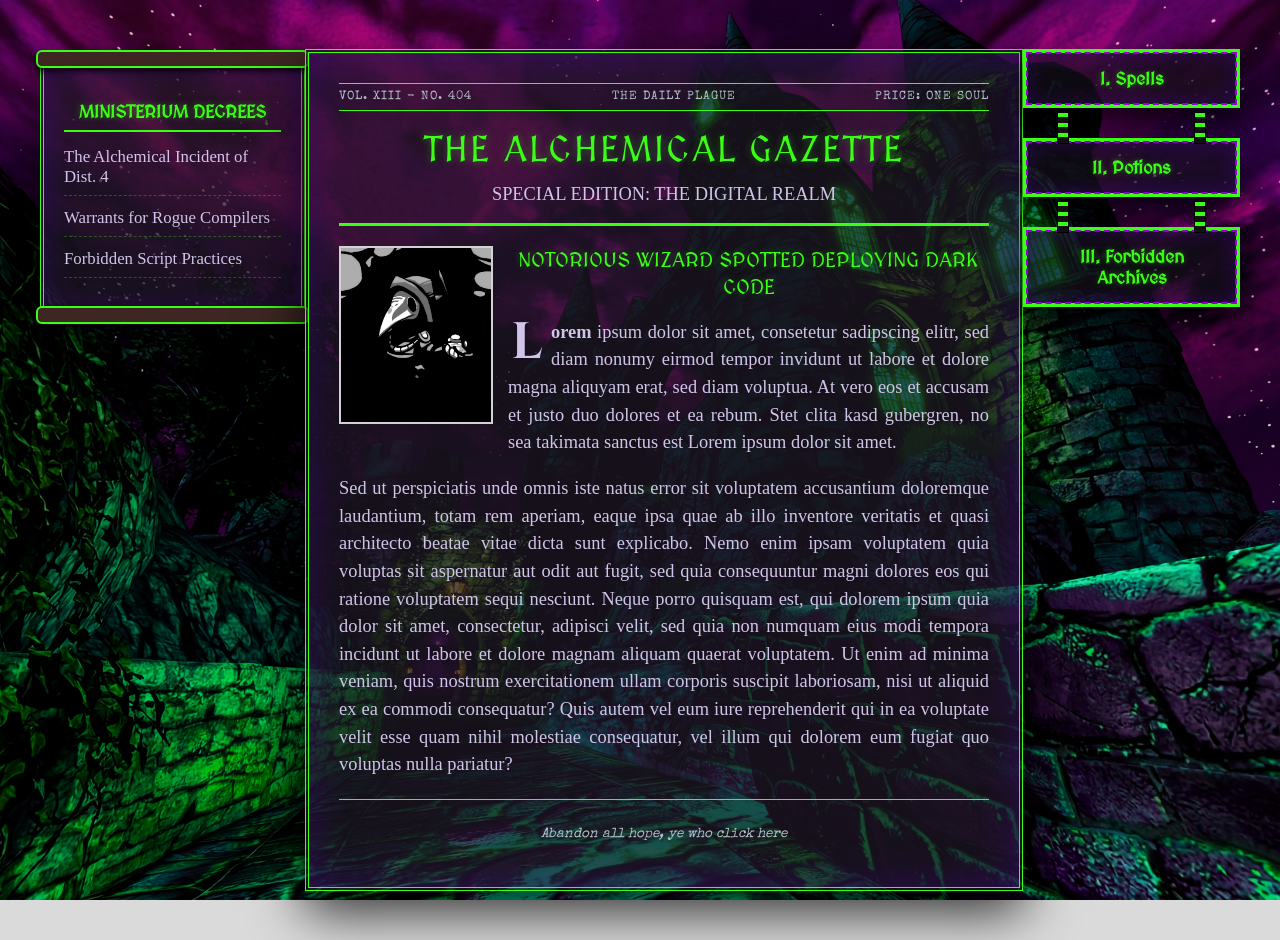
==== index.html @ c4b4befc "Add decree-2 and 3 links" ====
<!DOCTYPE html>
<html>
    <head>
        <meta charset="utf-8">
        <meta name="viewport" content="width=device-width">
        <link rel="preconnect" href="https://fonts.googleapis.com">
        <link rel="preconnect" href="https://fonts.gstatic.com" crossorigin>
        <link href="https://fonts.googleapis.com/css2?family=Cinzel:wght@700&family=IM+Fell+English:ital@0;1&family=MedievalSharp&family=Special+Elite&display=swap" rel="stylesheet">
        <link rel="stylesheet" href="style.css">
        <title>The Alchemical Gazette</title>
    </head>
    <body>
        <div class="site-wrapper">
            <aside class="side-panel left-panel">
                <h3 class="panel-title">Ministerium Decrees</h3>
                <ul class="panel-list">
                    <li><a href="decree-1.html">The Alchemical Incident of Dist. 4</a></li>
                    <li><a href="decree-2.html">Warrants for Rogue Compilers</a></li>
                    <li><a href="decree-3.html">Forbidden Script Practices</a></li>
                </ul>
            </aside>
        <!-- Newspaper box-->
        <main class="newspaper-box">
            <!-- Newspaper header (Masthead) -->
            <header class="news-header">
                <div class="news-meta">
                    <span>VOL. XIII - NO. 404</span>
                    <span>THE DAILY PLAGUE</span>
                    <span>PRICE: ONE SOUL</span>
                </div>
                <h1 class="news-title">The Alchemical Gazette</h1>
                <div class "news-subbanner">
                    <span>SPECIAL EDITION: THE DIGITAL REALM</span>
                </div>
            </header>
            <!-- Article Content-->
            <section class="news-article">
                <img src="assets/pfp.jpg" alt="wizard pfp" class="news-protrait">
                <h2 class="article-headline">NOTORIOUS WIZARD SPOTTED DEPLOYING DARK CODE</h2>
                <p class="lead-paragraph">
                <span class="drop-cap">L</span><strong>orem </strong>ipsum dolor sit amet, consetetur sadipscing elitr, sed diam nonumy eirmod tempor invidunt ut labore et dolore magna aliquyam erat, sed diam voluptua. At vero eos et accusam et justo duo dolores et ea rebum. Stet clita kasd gubergren, no sea takimata sanctus est Lorem ipsum dolor sit amet.
            </p>
            <p>
            Sed ut perspiciatis unde omnis iste natus error sit voluptatem accusantium doloremque laudantium, totam rem aperiam, eaque ipsa quae ab illo inventore veritatis et quasi architecto beatae vitae dicta sunt explicabo. Nemo enim ipsam voluptatem quia voluptas sit aspernatur aut odit aut fugit, sed quia consequuntur magni dolores eos qui ratione voluptatem sequi nesciunt. Neque porro quisquam est, qui dolorem ipsum quia dolor sit amet, consectetur, adipisci velit, sed quia non numquam eius modi tempora incidunt ut labore et dolore magnam aliquam quaerat voluptatem. Ut enim ad minima veniam, quis nostrum exercitationem ullam corporis suscipit laboriosam, nisi ut aliquid ex ea commodi consequatur? Quis autem vel eum iure reprehenderit qui in ea voluptate velit esse quam nihil molestiae consequatur, vel illum qui dolorem eum fugiat quo voluptas nulla pariatur?</p>
            </section>
            <!--Footer-->

            <footer class="news-footer">
                <p><em>Abandon all hope, ye who click here</em></p>
            </footer>
        </main>

        <div class="right-tower">
            <aside class="chain-box spell-box">
                <h4 class="plaque-title"><a href="#">I. Spells</a></h4>
                <!--<p class="plaque-sub">Frontend Runes</p>-->
            </aside>
            <aside class="chain-box potion-box">
                <h4 class="plaque-title"><a href="#">II. Potions</a></h4>
               <!-- <p class="plaque-sub">(Tools and Arch)</p>-->
            </aside>
            <aside class="chain-box archive-box">
                <h4 class="plaque-title"><a href="#">III. Forbidden Archives</a></h4>
            </aside>
        </div>
        </div>
         
    </body>
</html>
---- style.css ----
body{
    background-image: url('assets/index-bg.png');
    background-size:cover;
    background-position:center;
    background-repeat:no-repeat;
    background-attachment:fixed;

    background-blend-mode:multiply;
    background-color:rgba(10,5,15,0.15);

    margin:0;
    min-height:100vh;
    display:flex;
    justify-content:center;
    align-items:center;
    padding:20px;
}

.newspaper-box{
    background-color: rgba(30,24,36,0.70);
    color:#d1c4e9;
    font-family:"IM Fell English", serif;
    font-size:1.15rem;
    line-height:1.5;
    max-width: 650px;
    width:100%;
    padding:30px;
    border:4px double #39ff14;
    box-shadow:0 20px 50px rgba(0,0,0,0.8),
                inset 0 0 40px rgba(94,0,211,0.3);
    position:relative;
}

.news-header{
    text-align: center;
    border-bottom: 3px solid #39ff14;
    padding-bottom: 15px;
    margin-bottom:20px;
}

.news-meta{
    display:flex;
    justify-content:space-between;
    font-family: 'Special Elite', monospace;
    font-size: 0.75rem;
    letter-spacing:1px;
    border-bottom: 1px solid #39ff14;
    border-top: 1px solid #39ff14;
    padding: 4px 0;
    margin-bottom: 10px;
    color:#b0bec5;

}
.news-title{
    font-family: 'MedievalSharp', cursive;
    font-size: 2.3rem;
    font-weight:normal;
    text-transform:uppercase;
    letter-spacing:2px;
    margin:10px 0 5px 0;
    color:#39ff14;
    text-shadow:0 0 8px rgba(57, 255, 20, 0.4);
}

.news-subbanner{
    font-family: 'Special Elite', monospace;
    font-size: 0.85rem;
    text-transform:uppercase;
    letter-spacing:2px;
    background:#9400d3;
    color:#ffffff;
    padding:4px;
    margin-top:10px;
}

.article-headline{
    font-family:"MedievalSharp", cursive;
    font-size:1.3rem;
    text-align:center;
    font-weight:normal;
    line-height:1.3;
    margin-bottom:15px;
    color:#39ff14;
    text-shadow:0 0 8px rgba(57,255,20,0.3)
}

.news-article p{
    font-family:"IM Fell English", serif;
    font-size:1.15rem;
    margin-bottom:12px;
    text-align:justify; 
    color:#d1c4e9;
}

.drop-cap{
    float:left;
    font-family:"Cinzel",serif;
    font-size:3.2rem;
    line-height:0.8;
    padding-top:4px;
    padding-right:8px;
    padding-left:3px;
    font-weight:bold;
}

.news-footer{
    text-align: center;
    border-top:1px solid #39ff14;
    margin-top:20px;
    padding-top:10px;
    font-family:"Special Elite", monospace;
    font-size:0.85rem;
    color:#b0bec5
}

.news-protrait{
    float:left;
    width:150px;
    height:auto;
    border:2px solid #39ff14;
    margin-right:15px;
    margin-bottom:10px;
    filter: grayscale(100%) contrast(120%);
}



.side-panel{
    background-color: rgba(30,24,36,0.70);
    color:#d1c4e9;
    font-family: "IM Fell English", serif;
    padding:20px;
    width:260px;
    border:4px double #39ff14;
    box-shadow:0 20px 50px rgba(0,0,0,0.8),
                inset 0 0 30px rgba(94,0,211,0.3);
    position:relative;
    border-top:none;
    border-bottom:none;
    margin-top:15px;
    margin-bottom:15px;

}
.side-panel::before,
.side-panel::after{
    content:'';
    position:absolute;
    left:-8px;
    right:-8px;
    height:14px;
    background: #3e2723;
    border:2px solid #39ff14;
    border-radius:6px;
    box-shadow:0 3px 6px rgba(0,0,0,0.9);
}
.side-panel::before{
    top:-14px;
}
.side-panel::after{
    bottom:-14px;
}
.side-panel .panel-title{
    font-family: "MedievalSharp", cursive;
    color:#39ff14;
    font-size:1.1rem;
    text-align:center;
    border-bottom:2px solid #39ff14;
    padding-bottom:8px;
    margin-bottom:15px;
    text-shadow:0 0 6px rgba(57, 255, 20, 0.4);
    text-transform:uppercase;
}
.side-panel .panel-list{
    list-style:none;
    padding:0;
    margin:0;
}
.side-panel .panel-list li{
    margin-bottom:12px;
    border-bottom:1px dashed rgba(57,255,20,0.3);
    padding-bottom:8px;
}
.side-panel .panel-list li a{
    color:#d1c4e9;
    text-decoration:none;
    font-size:1.05rem;
    transition:color 0.2s, text-shadow 0.2s;
}
.side-panel .panel-list li a:hover{
    color:#39ff14;
    text-shadow:0 0 6px rgba(57,255,20,0.6);
}

.site-wrapper{
    display:flex;
    justify-content:space-between;
    align-items:flex-start;
    max-width:1450px;
    width:100%;
    margin:0 auto;
    padding:0 20px
}

.right-tower {
    display: flex;
    flex-direction: column;
    gap: 30px; 
    width: 260px;
}

.chain-box {
    background-color: rgba(20, 15, 25, 0.70);
    color: #d1c4e9;
    font-family: 'IM Fell English', serif;
    padding: 15px 20px;
    border: 4px solid #39ff14;
    outline: 2px dashed #9400d3;
    outline-offset: -5px;
    box-shadow: 0 15px 35px rgba(0, 0, 0, 0.8),
                inset 0 0 20px rgba(94, 0, 211, 0.3);
    position: relative;
    text-align: center;
}

.chain-box .plaque-title {
    font-family: 'MedievalSharp', cursive;
    font-size: 1.1rem;
    margin: 0;
    text-shadow: 0 0 6px rgba(57, 255, 20, 0.4);
}

.chain-box .plaque-title a {
    color: #39ff14;
    text-decoration: none;
    transition: color 0.2s, text-shadow 0.2s;
}

.chain-box .plaque-title a:hover {
    color: #ffffff;
    text-shadow: 0 0 8px rgba(57, 255, 20, 0.8);
}

.chain-box .plaque-sub {
    font-family: 'Special Elite', monospace;
    font-size: 0.75rem;
    color: #b0bec5;
    margin: 5px 0 0 0;
}

.potion-box::before,
.archive-box::before {
    content: '';
    position: absolute;
    top: -30px; 
    left: 30px;
    width: 10px;
    height: 30px;
    background: repeating-linear-gradient(
        0deg,
        #111,
        #111 6px,
        #39ff14 6px,
        #39ff14 10px
    );
    border: 1px solid #000;
}

.potion-box::after,
.archive-box::after {
    content: '';
    position: absolute;
    top: -30px;
    right: 30px;
    width: 10px;
    height: 30px;
    background: repeating-linear-gradient(
        0deg,
        #111,
        #111 6px,
        #39ff14 6px,
        #39ff14 10px
    );
    border: 1px solid #000;
}

/* --- THE DECREE BOX (Sub-page Center Document) --- */
.decree-box {
    background-color: rgba(30, 24, 36, 0.85); /* Matches your transparent dark purple theme */
    color: #d1c4e9;
    font-family: 'IM Fell English', serif;
    padding: 30px;
    width: 550px; /* Same width as your main newspaper for consistency */
    border: 4px double #39ff14;
    box-shadow: 0 20px 50px rgba(0, 0, 0, 0.8),
                inset 0 0 40px rgba(94, 0, 211, 0.3);
    position: relative;
    margin-top: 15px;
}

.ministerium-title {
    font-family: 'Almendra',cursive;
    color: #39ff14;
    font-size: 2.2rem; /* Made it much larger and more commanding */
    letter-spacing: 2px;
    margin: 0;
    text-transform: none; /* Blackletter looks best with natural case */
}

/* Decree Header Styling */
.decree-header {
    text-align: center;
    border-bottom: 2px solid #39ff14;
    padding-bottom: 15px;
    margin-bottom: 20px;
}

.decree-header h2 {
    font-family: 'MedievalSharp', cursive;
    color: #39ff14;
    font-size: 1.5rem;
    margin: 0;
    text-shadow: 0 0 8px rgba(57, 255, 20, 0.5);
}

.decree-stamp {
    font-family: 'Special Elite', monospace;
    font-size: 0.75rem;
    color: #ff3333; /* A sharp warning red or purple accent for official stamps */
    letter-spacing: 2px;
    display: block;
    margin-top: 5px;
}

/* Decree Headline and Text */
.decree-box .article-headline {
    font-family: 'MedievalSharp', cursive;
    font-size: 1.25rem;
    color: #d1c4e9;
    text-align: center;
    margin-bottom: 20px;
}

.decree-box .news-article p {
    font-size: 1.1rem;
    line-height: 1.6;
    margin-bottom: 15px;
    text-indent: 20px;
}

.decree-box .news-footer {
    text-align: center;
    border-top: 1px dashed rgba(57, 255, 20, 0.4);
    margin-top: 30px;
    padding-top: 15px;
    font-family: 'Special Elite', monospace;
    font-size: 0.8rem;
    color: #39ff14;
}

/* --- RETURN BUTTON STYLING (Right Flank) --- */
.return-box {
    background-color: rgba(20, 15, 25, 0.85);
    border: 4px solid #39ff14;
    outline: 2px dashed #9400d3;
    outline-offset: -5px;
    text-align: center;
    padding: 20px;
    transition: transform 0.2s;
}

.return-box:hover {
    transform: scale(1.02);
}
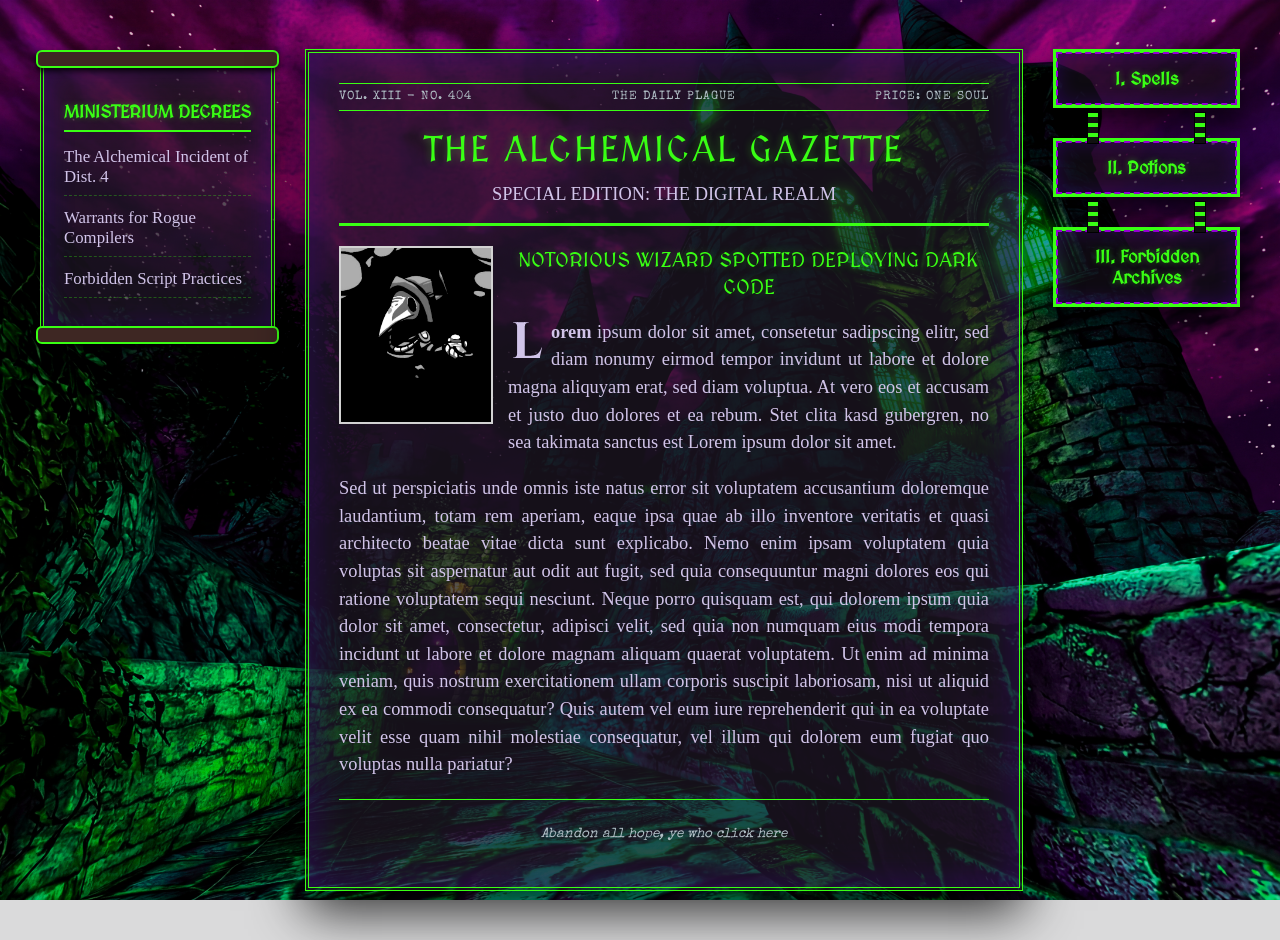
==== commit a545f3f8: "Add spell.html link" ====
--- a/index.html
+++ b/index.html
@@ -52,7 +52,7 @@
 
         <div class="right-tower">
             <aside class="chain-box spell-box">
-                <h4 class="plaque-title"><a href="#">I. Spells</a></h4>
+                <h4 class="plaque-title"><a href="spell.html">I. Spells</a></h4>
                 <!--<p class="plaque-sub">Frontend Runes</p>-->
             </aside>
             <aside class="chain-box potion-box">
--- a/style.css
+++ b/style.css
@@ -195,6 +195,7 @@
     display:flex;
     justify-content:space-between;
     align-items:flex-start;
+    gap:30px;
     max-width:1450px;
     width:100%;
     margin:0 auto;
@@ -298,7 +299,7 @@
 }
 
 .ministerium-title {
-    font-family: 'Almendra',cursive;
+    font-family: 'Almendra Display',cursive;
     color: #39ff14;
     font-size: 2.2rem; /* Made it much larger and more commanding */
     letter-spacing: 2px;
@@ -359,7 +360,7 @@
 
 /* --- RETURN BUTTON STYLING (Right Flank) --- */
 .return-box {
-    background-color: rgba(20, 15, 25, 0.85);
+    background-color: rgba(20, 15, 25, 0.70);
     border: 4px solid #39ff14;
     outline: 2px dashed #9400d3;
     outline-offset: -5px;
@@ -371,3 +372,106 @@
 .return-box:hover {
     transform: scale(1.02);
 }
+/* --- THE GRIMOIRE BOX (Personal Diary Center Document) --- */
+.grimoire-box {
+    background-color: rgba(25, 20, 30, 0.70); /* A slightly deeper, intimate diary tone */
+    color: #d1c4e9;
+    font-family: 'IM Fell English', serif;
+    padding: 30px;
+    width: 550px;
+    border: 4px solid #9400d3; /* Purple-dominant border to distinguish from government decrees */
+    outline: 2px solid #39ff14;
+    outline-offset: -5px;
+    box-shadow: 0 20px 50px rgba(0, 0, 0, 0.8),
+                inset 0 0 40px rgba(57, 255, 20, 0.15);
+    position: relative;
+    margin-top: 0;
+}
+
+/* Grimoire Header */
+.grimoire-header {
+    text-align: center;
+    border-bottom: 2px dashed #9400d3;
+    padding-bottom: 15px;
+    margin-bottom: 20px;
+}
+
+.grimoire-tag {
+    font-family: 'Special Elite', monospace;
+    font-size: 0.75rem;
+    color: #39ff14;
+    letter-spacing: 2px;
+    display: block;
+    margin-bottom: 5px;
+}
+
+.grimoire-header h2 {
+    font-family: 'MedievalSharp', cursive;
+    color: #d1c4e9;
+    font-size: 1.6rem;
+    margin: 0;
+    text-shadow: 0 0 8px rgba(148, 0, 211, 0.6);
+}
+
+/* Grimoire Body Text (First person diary style) */
+.grimoire-box .news-article p {
+    font-size: 1.1rem;
+    line-height: 1.6;
+    margin-bottom: 15px;
+    text-indent: 20px;
+}
+
+.grimoire-box .news-footer {
+    text-align: center;
+    border-top: 1px dashed rgba(148, 0, 211, 0.4);
+    margin-top: 30px;
+    padding-top: 15px;
+    font-family: 'Special Elite', monospace;
+    font-size: 0.8rem;
+    color: #d1c4e9;
+}
+
+/* --- GRIMOIRE PAGE NAVIGATION (Prev / Next) --- */
+.grimoire-pagination {
+    display: grid;
+    grid-template-columns: 1fr auto 1fr;
+    justify-content: space-between;
+    align-items: center;
+    margin-top: 30px;
+    padding-top: 15px;
+    border-top: 1px dashed rgba(148, 0, 211, 0.4);
+}
+
+.page-btn {
+    font-family: 'Special Elite', monospace;
+    font-size: 0.85rem;
+    color: #39ff14;
+    background-color: rgba(15, 12, 20, 0.5);
+    border: 2px solid #9400d3;
+    padding: 8px 14px;
+    text-decoration: none;
+    letter-spacing: 1px;
+    transition: all 0.2s ease;
+}
+
+.page-btn:hover {
+    background-color: rgba(57, 255, 20, 0.15);
+    border-color: #39ff14;
+    box-shadow: 0 0 10px rgba(57, 255, 20, 0.4);
+    color: #ffffff;
+
+}
+
+.page-btn.prev-btn{
+    justify-self:start;
+}
+.page-btn.next-btn{
+    justify-self:end;
+}
+.page-indicator {
+    font-family: 'Special Elite', monospace;
+    font-size: 0.8rem;
+    color: #39ff14;
+    letter-spacing: 2px;
+    grid-column:2;
+}
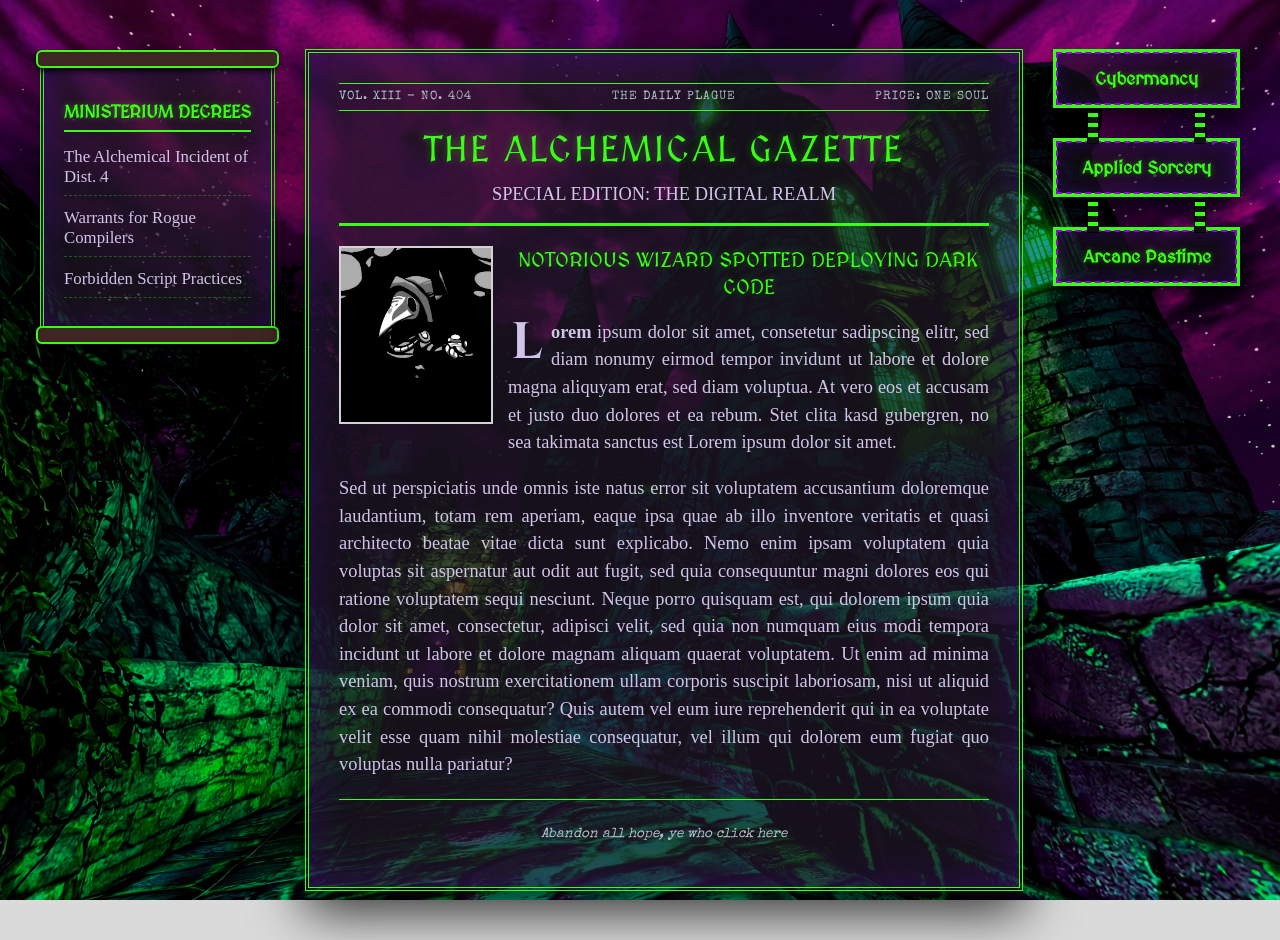
==== commit 69c9b33c: "Edit right tab names" ====
--- a/index.html
+++ b/index.html
@@ -52,15 +52,15 @@
 
         <div class="right-tower">
             <aside class="chain-box spell-box">
-                <h4 class="plaque-title"><a href="spell.html">I. Spells</a></h4>
+                <h4 class="plaque-title"><a href="spell.html">Cybermancy</a></h4>
                 <!--<p class="plaque-sub">Frontend Runes</p>-->
             </aside>
             <aside class="chain-box potion-box">
-                <h4 class="plaque-title"><a href="#">II. Potions</a></h4>
+                <h4 class="plaque-title"><a href="#">Applied Sorcery</a></h4>
                <!-- <p class="plaque-sub">(Tools and Arch)</p>-->
             </aside>
             <aside class="chain-box archive-box">
-                <h4 class="plaque-title"><a href="#">III. Forbidden Archives</a></h4>
+                <h4 class="plaque-title"><a href="#">Arcane Pastime</a></h4>
             </aside>
         </div>
         </div>
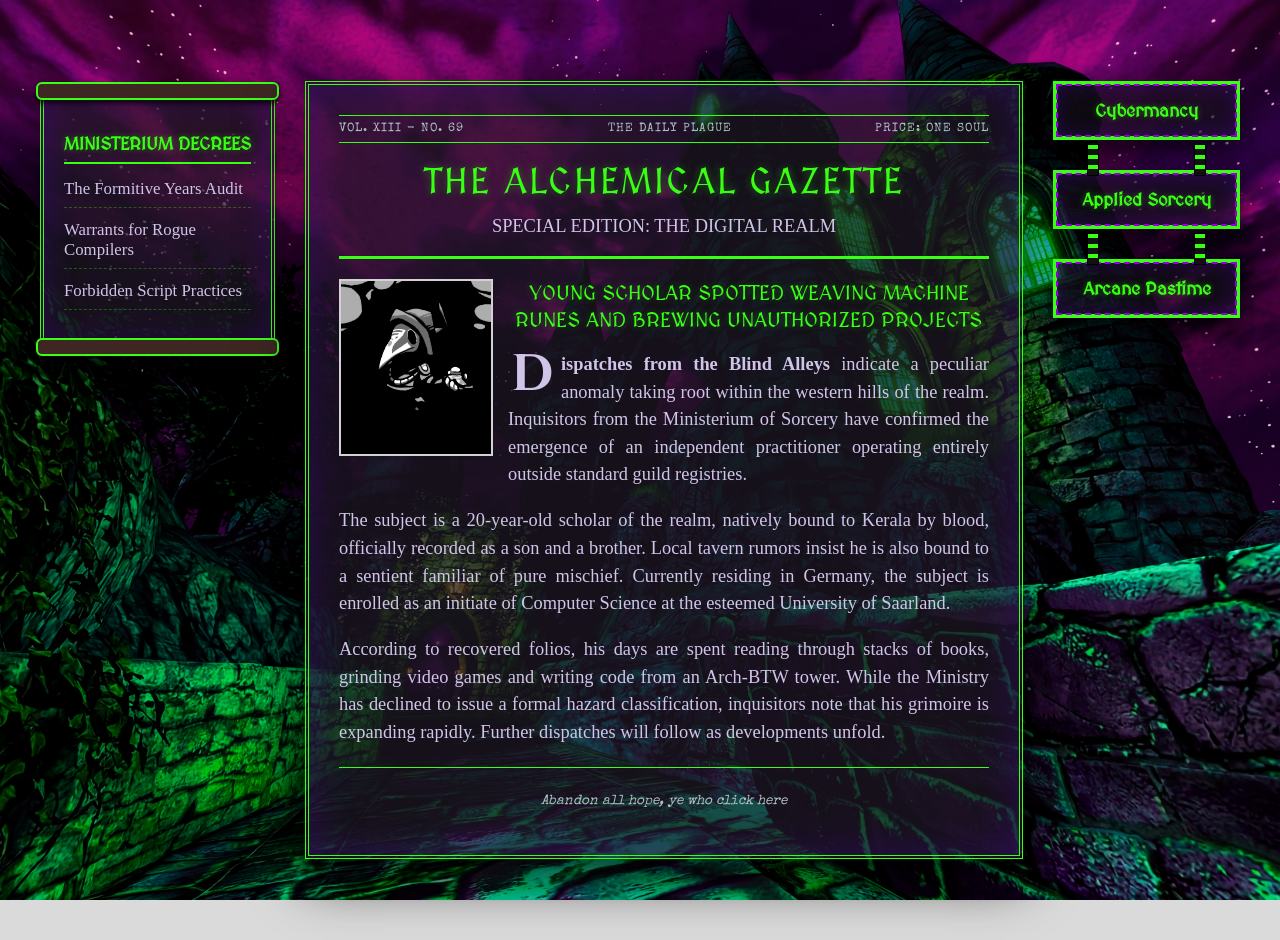
==== commit 6dc16b93: "Edit content" ====
--- a/index.html
+++ b/index.html
@@ -14,9 +14,9 @@
             <aside class="side-panel left-panel">
                 <h3 class="panel-title">Ministerium Decrees</h3>
                 <ul class="panel-list">
-                    <li><a href="decree-1.html">The Alchemical Incident of Dist. 4</a></li>
-                    <li><a href="decree-2.html">Warrants for Rogue Compilers</a></li>
-                    <li><a href="decree-3.html">Forbidden Script Practices</a></li>
+                    <li><a href="decree/decree-1.html">The Formitive Years Audit</a></li>
+                    <li><a href="decree/decree-2.html">Warrants for Rogue Compilers</a></li>
+                    <li><a href="decree/decree-3.html">Forbidden Script Practices</a></li>
                 </ul>
             </aside>
         <!-- Newspaper box-->
@@ -24,7 +24,7 @@
             <!-- Newspaper header (Masthead) -->
             <header class="news-header">
                 <div class="news-meta">
-                    <span>VOL. XIII - NO. 404</span>
+                    <span>VOL. XIII - NO. 69</span>
                     <span>THE DAILY PLAGUE</span>
                     <span>PRICE: ONE SOUL</span>
                 </div>
@@ -36,12 +36,12 @@
             <!-- Article Content-->
             <section class="news-article">
                 <img src="assets/pfp.jpg" alt="wizard pfp" class="news-protrait">
-                <h2 class="article-headline">NOTORIOUS WIZARD SPOTTED DEPLOYING DARK CODE</h2>
+                <h2 class="article-headline">YOUNG SCHOLAR SPOTTED WEAVING MACHINE RUNES AND BREWING UNAUTHORIZED PROJECTS</h2>
                 <p class="lead-paragraph">
-                <span class="drop-cap">L</span><strong>orem </strong>ipsum dolor sit amet, consetetur sadipscing elitr, sed diam nonumy eirmod tempor invidunt ut labore et dolore magna aliquyam erat, sed diam voluptua. At vero eos et accusam et justo duo dolores et ea rebum. Stet clita kasd gubergren, no sea takimata sanctus est Lorem ipsum dolor sit amet.
-            </p>
-            <p>
-            Sed ut perspiciatis unde omnis iste natus error sit voluptatem accusantium doloremque laudantium, totam rem aperiam, eaque ipsa quae ab illo inventore veritatis et quasi architecto beatae vitae dicta sunt explicabo. Nemo enim ipsam voluptatem quia voluptas sit aspernatur aut odit aut fugit, sed quia consequuntur magni dolores eos qui ratione voluptatem sequi nesciunt. Neque porro quisquam est, qui dolorem ipsum quia dolor sit amet, consectetur, adipisci velit, sed quia non numquam eius modi tempora incidunt ut labore et dolore magnam aliquam quaerat voluptatem. Ut enim ad minima veniam, quis nostrum exercitationem ullam corporis suscipit laboriosam, nisi ut aliquid ex ea commodi consequatur? Quis autem vel eum iure reprehenderit qui in ea voluptate velit esse quam nihil molestiae consequatur, vel illum qui dolorem eum fugiat quo voluptas nulla pariatur?</p>
+                <span class="drop-cap">D</span><strong>ispatches from the Blind Alleys</strong> indicate a peculiar anomaly taking root within the western hills of the realm. Inquisitors from the Ministerium of Sorcery have confirmed the emergence of an independent practitioner operating entirely outside standard guild registries.</p>
+                <p>The subject is a 20-year-old scholar of the realm, natively bound to Kerala by blood, officially recorded as a son and a brother. Local tavern rumors insist he is also bound to a sentient familiar of pure mischief. Currently residing in Germany, the subject is enrolled as an initiate of Computer Science at the esteemed University of Saarland.</p>
+
+                <p>According to recovered folios, his days are spent reading through stacks of books, grinding video games and writing code from an Arch-BTW tower. While the Ministry has declined to issue a formal hazard classification, inquisitors note that his grimoire is expanding rapidly. Further dispatches will follow as developments unfold.</p>
             </section>
             <!--Footer-->
 
@@ -52,15 +52,15 @@
 
         <div class="right-tower">
             <aside class="chain-box spell-box">
-                <h4 class="plaque-title"><a href="spell.html">Cybermancy</a></h4>
+                <h4 class="plaque-title"><a href="cybermancy/cybermancy-1.html">Cybermancy</a></h4>
                 <!--<p class="plaque-sub">Frontend Runes</p>-->
             </aside>
             <aside class="chain-box potion-box">
-                <h4 class="plaque-title"><a href="#">Applied Sorcery</a></h4>
+                <h4 class="plaque-title"><a href="applied-sorcery/applied-sorcery-1.html">Applied Sorcery</a></h4>
                <!-- <p class="plaque-sub">(Tools and Arch)</p>-->
             </aside>
             <aside class="chain-box archive-box">
-                <h4 class="plaque-title"><a href="#">Arcane Pastime</a></h4>
+                <h4 class="plaque-title"><a href="arcane-pastime/arcane-pastime-1.html">Arcane Pastime</a></h4>
             </aside>
         </div>
         </div>
--- a/style.css
+++ b/style.css
@@ -475,3 +475,11 @@
     letter-spacing: 2px;
     grid-column:2;
 }
+
+/* --- UNIVERSAL DECREE BACKGROUND --- */
+body.decree-body {
+    background-image: url('assets/decree-bg.png'); /* Swap with your actual image path */
+    background-size: cover;
+    background-position: center;
+    background-attachment: fixed;
+}
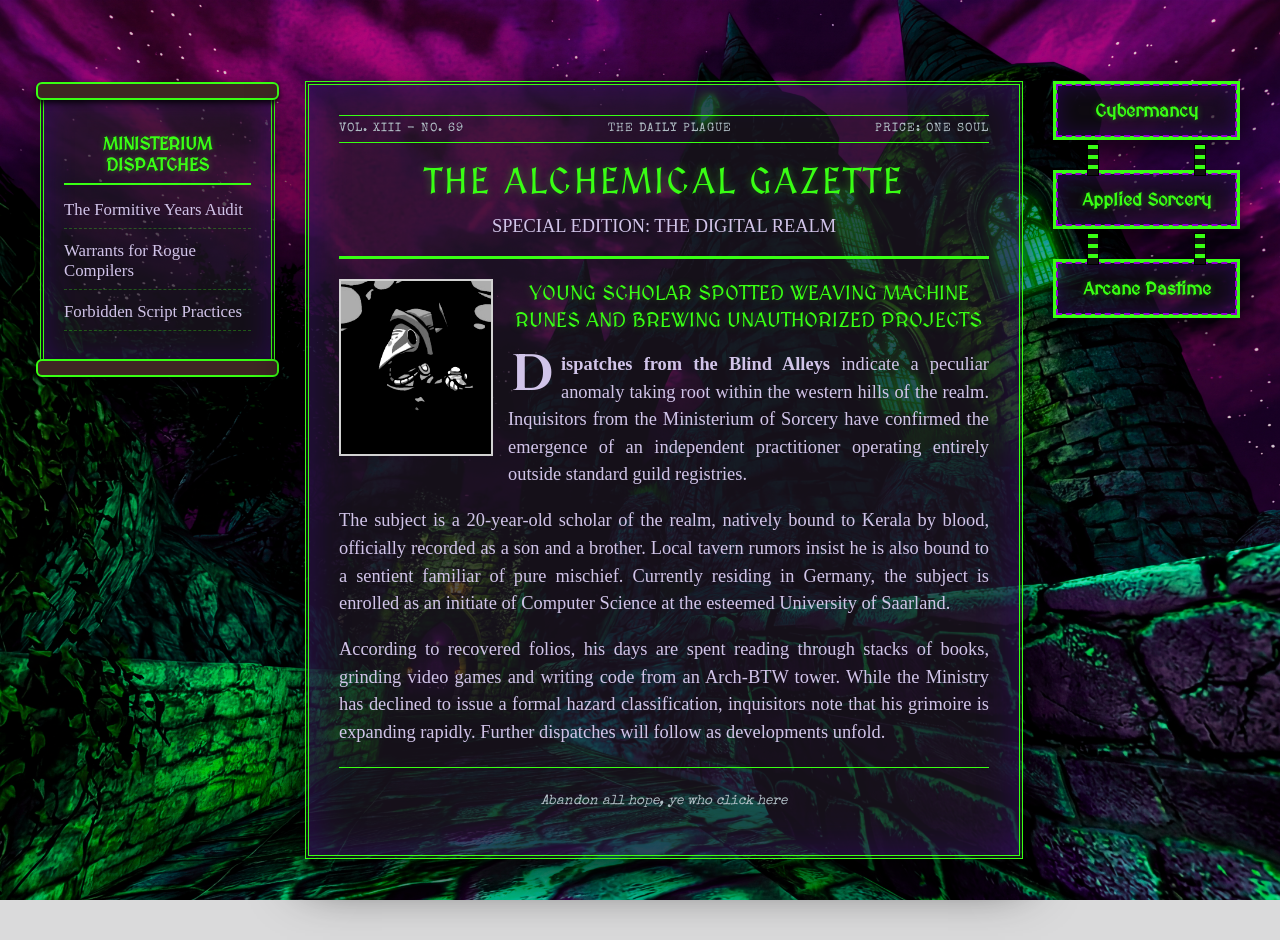
==== commit ebcc3c0e: "Edit Decrees to Dispatches" ====
--- a/index.html
+++ b/index.html
@@ -12,7 +12,7 @@
     <body>
         <div class="site-wrapper">
             <aside class="side-panel left-panel">
-                <h3 class="panel-title">Ministerium Decrees</h3>
+                <h3 class="panel-title">Ministerium Dispatches</h3>
                 <ul class="panel-list">
                     <li><a href="decree/decree-1.html">The Formitive Years Audit</a></li>
                     <li><a href="decree/decree-2.html">Warrants for Rogue Compilers</a></li>
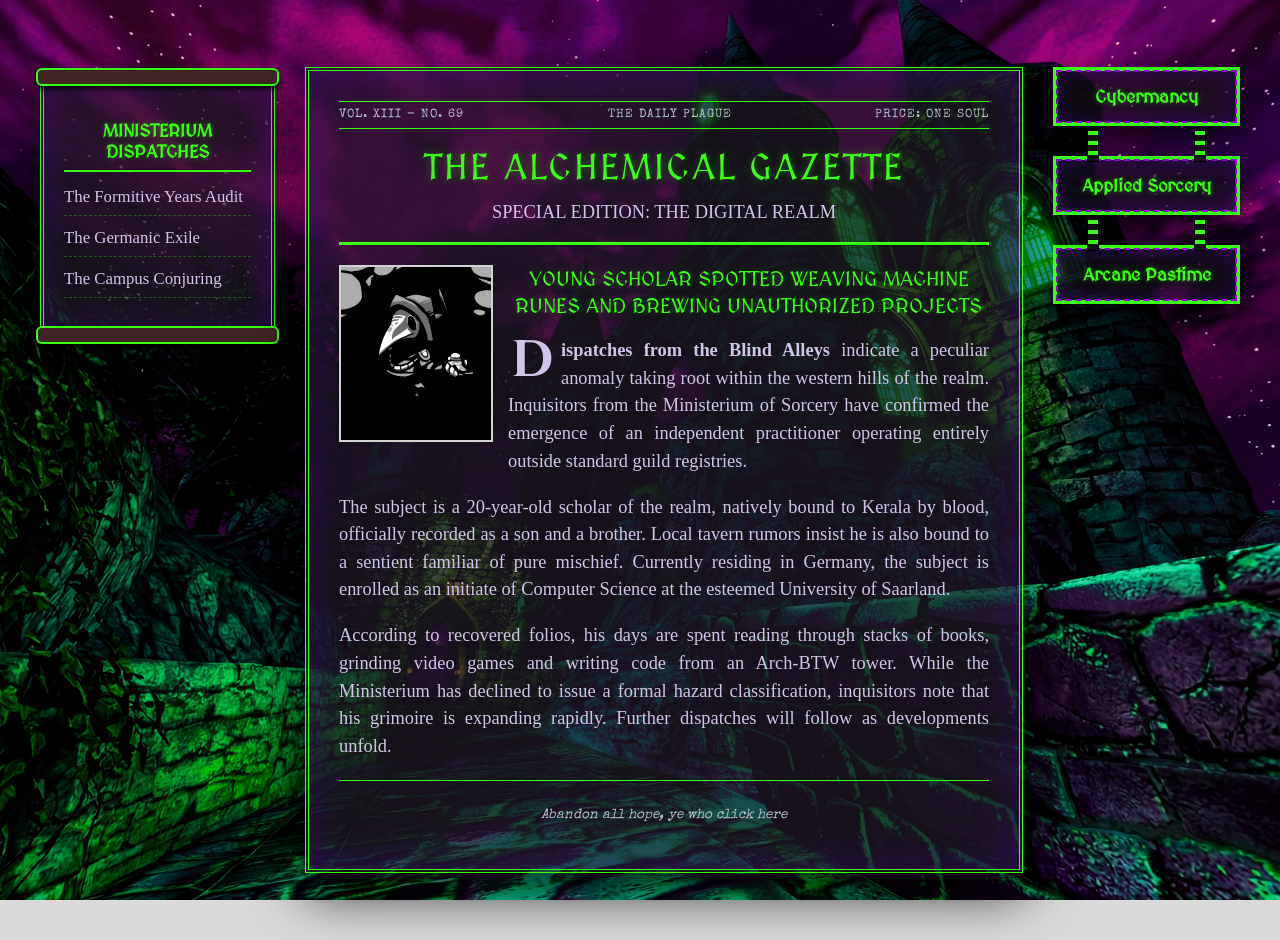
==== commit 1996a151: "Replace Ministry with Ministerium" ====
--- a/index.html
+++ b/index.html
@@ -15,8 +15,8 @@
                 <h3 class="panel-title">Ministerium Dispatches</h3>
                 <ul class="panel-list">
                     <li><a href="decree/decree-1.html">The Formitive Years Audit</a></li>
-                    <li><a href="decree/decree-2.html">Warrants for Rogue Compilers</a></li>
-                    <li><a href="decree/decree-3.html">Forbidden Script Practices</a></li>
+                    <li><a href="decree/decree-2.html">The Germanic Exile</a></li>
+                    <li><a href="decree/decree-3.html">The Campus Conjuring</a></li>
                 </ul>
             </aside>
         <!-- Newspaper box-->
@@ -41,7 +41,7 @@
                 <span class="drop-cap">D</span><strong>ispatches from the Blind Alleys</strong> indicate a peculiar anomaly taking root within the western hills of the realm. Inquisitors from the Ministerium of Sorcery have confirmed the emergence of an independent practitioner operating entirely outside standard guild registries.</p>
                 <p>The subject is a 20-year-old scholar of the realm, natively bound to Kerala by blood, officially recorded as a son and a brother. Local tavern rumors insist he is also bound to a sentient familiar of pure mischief. Currently residing in Germany, the subject is enrolled as an initiate of Computer Science at the esteemed University of Saarland.</p>
 
-                <p>According to recovered folios, his days are spent reading through stacks of books, grinding video games and writing code from an Arch-BTW tower. While the Ministry has declined to issue a formal hazard classification, inquisitors note that his grimoire is expanding rapidly. Further dispatches will follow as developments unfold.</p>
+                <p>According to recovered folios, his days are spent reading through stacks of books, grinding video games and writing code from an Arch-BTW tower. While the Ministerium has declined to issue a formal hazard classification, inquisitors note that his grimoire is expanding rapidly. Further dispatches will follow as developments unfold.</p>
             </section>
             <!--Footer-->
 
--- a/style.css
+++ b/style.css
@@ -1,5 +1,5 @@
 body{
-    background-image: url('assets/index-bg.png');
+    background-image: url('assets/index-bg.webp');
     background-size:cover;
     background-position:center;
     background-repeat:no-repeat;
@@ -478,7 +478,7 @@
 
 /* --- UNIVERSAL DECREE BACKGROUND --- */
 body.decree-body {
-    background-image: url('assets/decree-bg.png'); /* Swap with your actual image path */
+    background-image: url('assets/decree-bg.webp'); /* Swap with your actual image path */
     background-size: cover;
     background-position: center;
     background-attachment: fixed;
